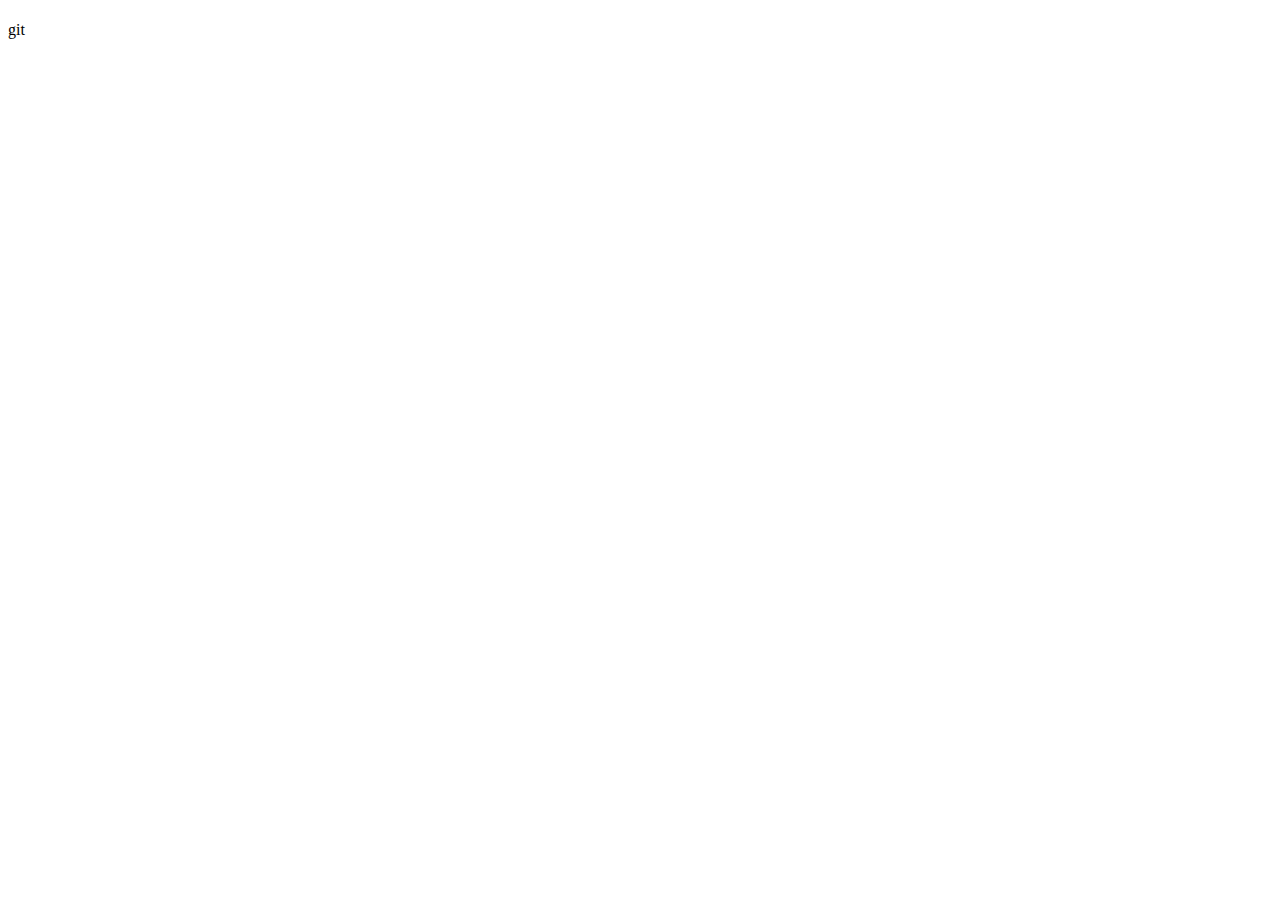
==== index.html @ 9058f105 "add basic html structure" ====
<!DOCTYPE html>
<html lang="en">
<head>
    <meta charset="UTF-8">
    <meta name="viewport" content="width=device-width, initial-scale=1.0">
    <link rel="stylesheet" href="style.css">
    <title>Document</title>
</head>
<body>
    <div id="mockup"></div>
    <div class="container">
        <section class="picture-left"></section>
        <section class="right">
            <h1></h1>
            <h3></h3>
            <div class="right-bottom">
                <div class="user-image">git</div>
                <div class="user-info">
                    <p class="user-name"></p>
                    <p class="date"></p>
                </div>
                <div class="icon"></div>
            </div>
        </section>
    </div>
</body>
</html>
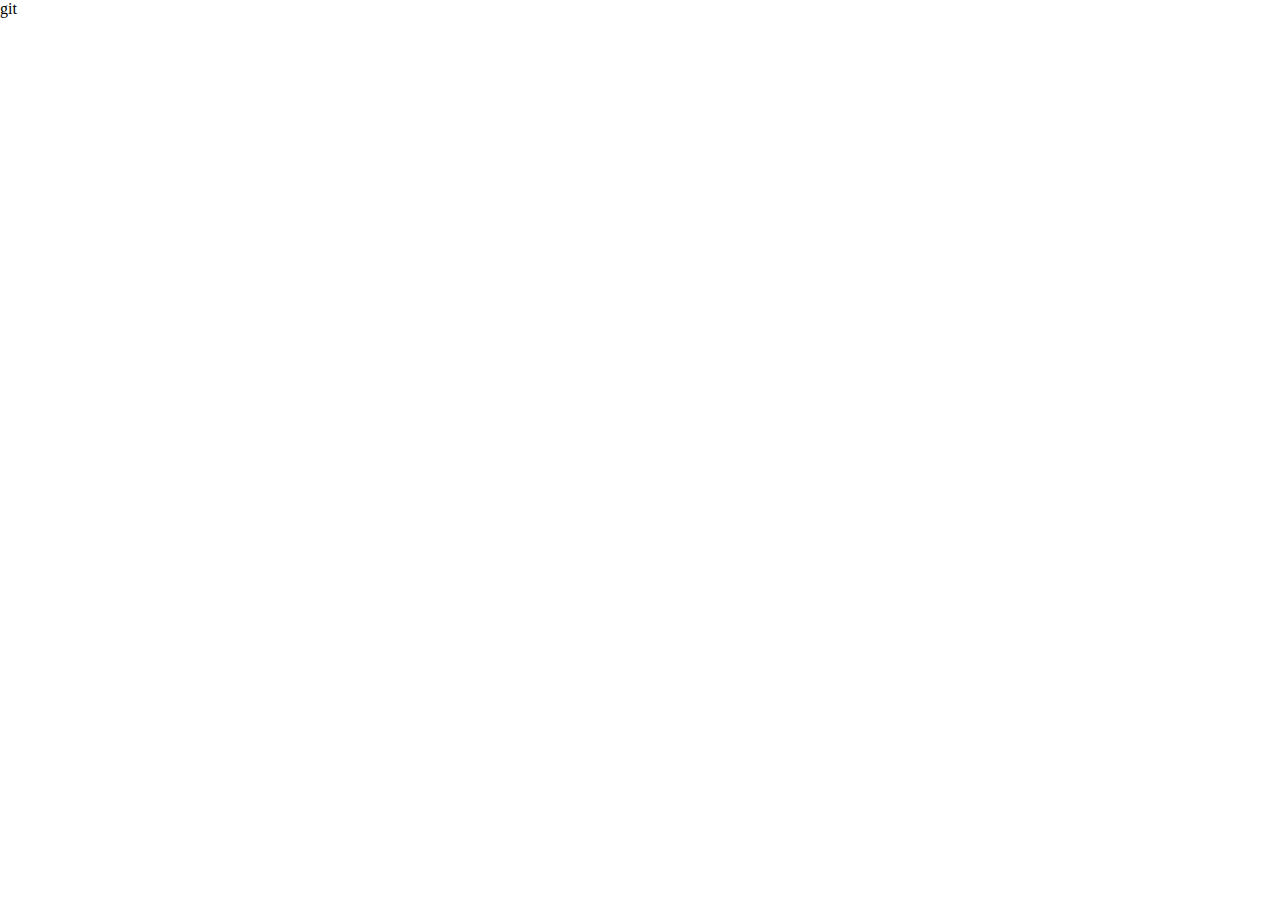
==== commit 22bf60e3: "add css all classes + reset" ====
--- a/index.html
+++ b/index.html
@@ -10,7 +10,7 @@
     <div id="mockup"></div>
     <div class="container">
         <section class="picture-left"></section>
-        <section class="right">
+        <section class="content-right">
             <h1></h1>
             <h3></h3>
             <div class="right-bottom">
--- a/style.css
+++ b/style.css
@@ -0,0 +1,49 @@
+*{
+    margin: 0;
+    padding: 0;
+    box-sizing: border-box;
+}
+
+.container{
+
+}
+
+.picture-left{
+
+}
+
+.content-right{
+
+}
+
+h1{
+
+}
+
+h3{
+
+}
+
+.right-bottom{
+
+}
+
+.user-image{
+
+}
+
+.user-info{
+
+}
+
+.user-name{
+
+}
+
+.user-date{
+
+}
+
+.icon{
+    
+}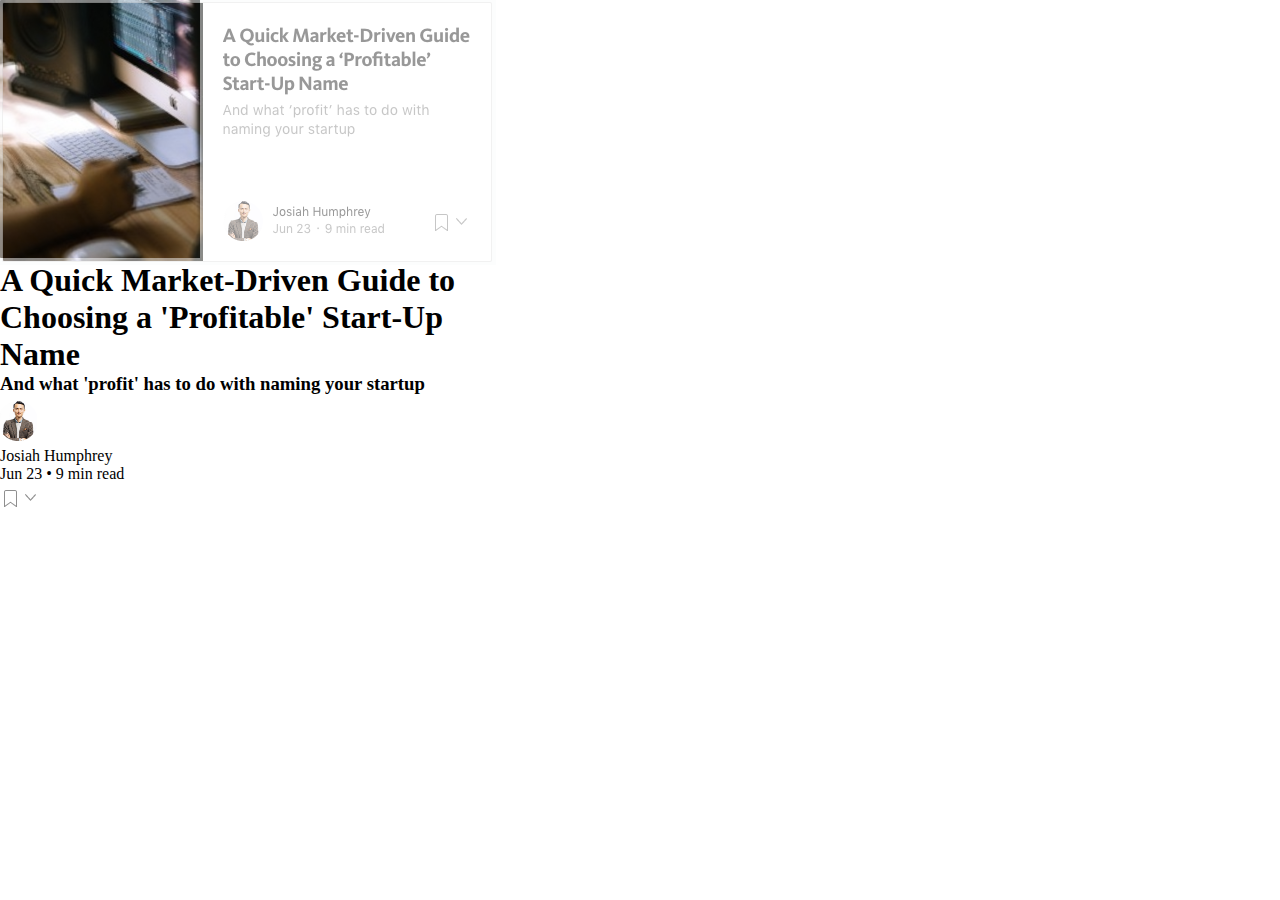
==== commit aed43901: "add content and css dimensions" ====
--- a/index.html
+++ b/index.html
@@ -9,17 +9,19 @@
 <body>
     <div id="mockup"></div>
     <div class="container">
-        <section class="picture-left"></section>
+        <section class="picture-left">
+            <img src="./images/picture-left.png" alt="working at the computer">
+        </section>
         <section class="content-right">
-            <h1></h1>
-            <h3></h3>
+            <h1>A Quick Market-Driven Guide to Choosing a 'Profitable' Start-Up Name</h1>
+            <h3>And what 'profit' has to do with naming your startup</h3>
             <div class="right-bottom">
-                <div class="user-image">git</div>
+                <div class="user-image"><img src="./images/user-image.png" alt="user picture"></div>
                 <div class="user-info">
-                    <p class="user-name"></p>
-                    <p class="date"></p>
+                    <p class="user-name">Josiah Humphrey</p>
+                    <p class="date">Jun 23 • 9 min read</p>
                 </div>
-                <div class="icon"></div>
+                <div class="icon"><img src="./images/icon1.png" alt="icon"></div>
             </div>
         </section>
     </div>
--- a/style.css
+++ b/style.css
@@ -4,12 +4,27 @@
     box-sizing: border-box;
 }
 
+#mockup {
+    width: 496px;
+    height: 265px;
+    background-image: url(./images/third-interface.png);
+    
+    position: absolute;
+    top: 0;
+    left: 0;
+    
+    opacity: 0.5;
+    z-index: 10;
+    pointer-events: none;
+  }
+
 .container{
-
+    width: 489px;
+    height: 259px;
 }
 
 .picture-left{
-
+    
 }
 
 .content-right{
@@ -45,5 +60,5 @@
 }
 
 .icon{
-    
+
 }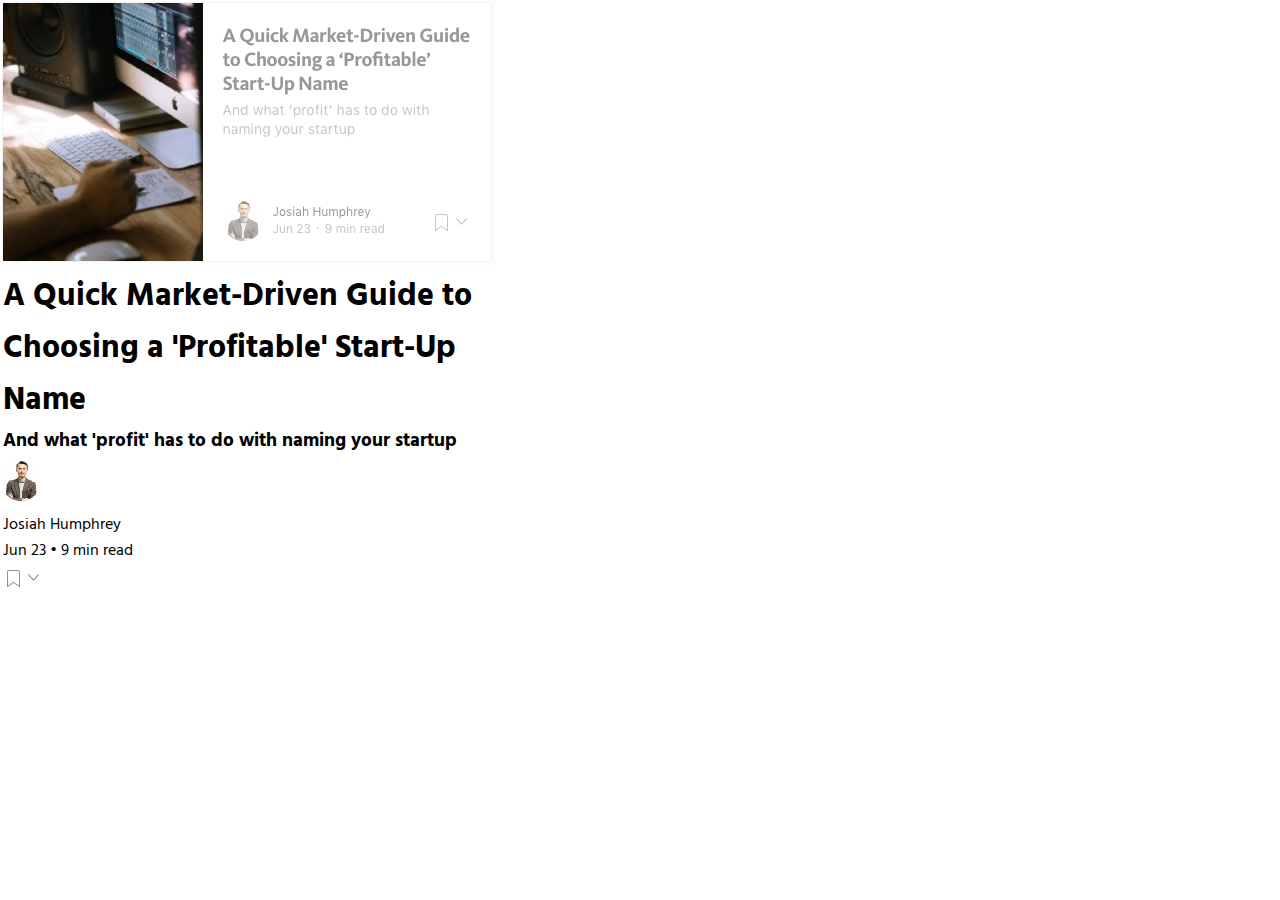
==== commit dd75432c: "add font" ====
--- a/index.html
+++ b/index.html
@@ -3,6 +3,8 @@
 <head>
     <meta charset="UTF-8">
     <meta name="viewport" content="width=device-width, initial-scale=1.0">
+    <link rel="preconnect" href="https://fonts.gstatic.com">
+<link href="https://fonts.googleapis.com/css2?family=Hind+Siliguri&display=swap" rel="stylesheet"> 
     <link rel="stylesheet" href="style.css">
     <title>Document</title>
 </head>
--- a/style.css
+++ b/style.css
@@ -21,6 +21,8 @@
 .container{
     width: 489px;
     height: 259px;
+    margin: 3px;
+    font-family: 'Hind Siliguri', sans-serif;
 }
 
 .picture-left{
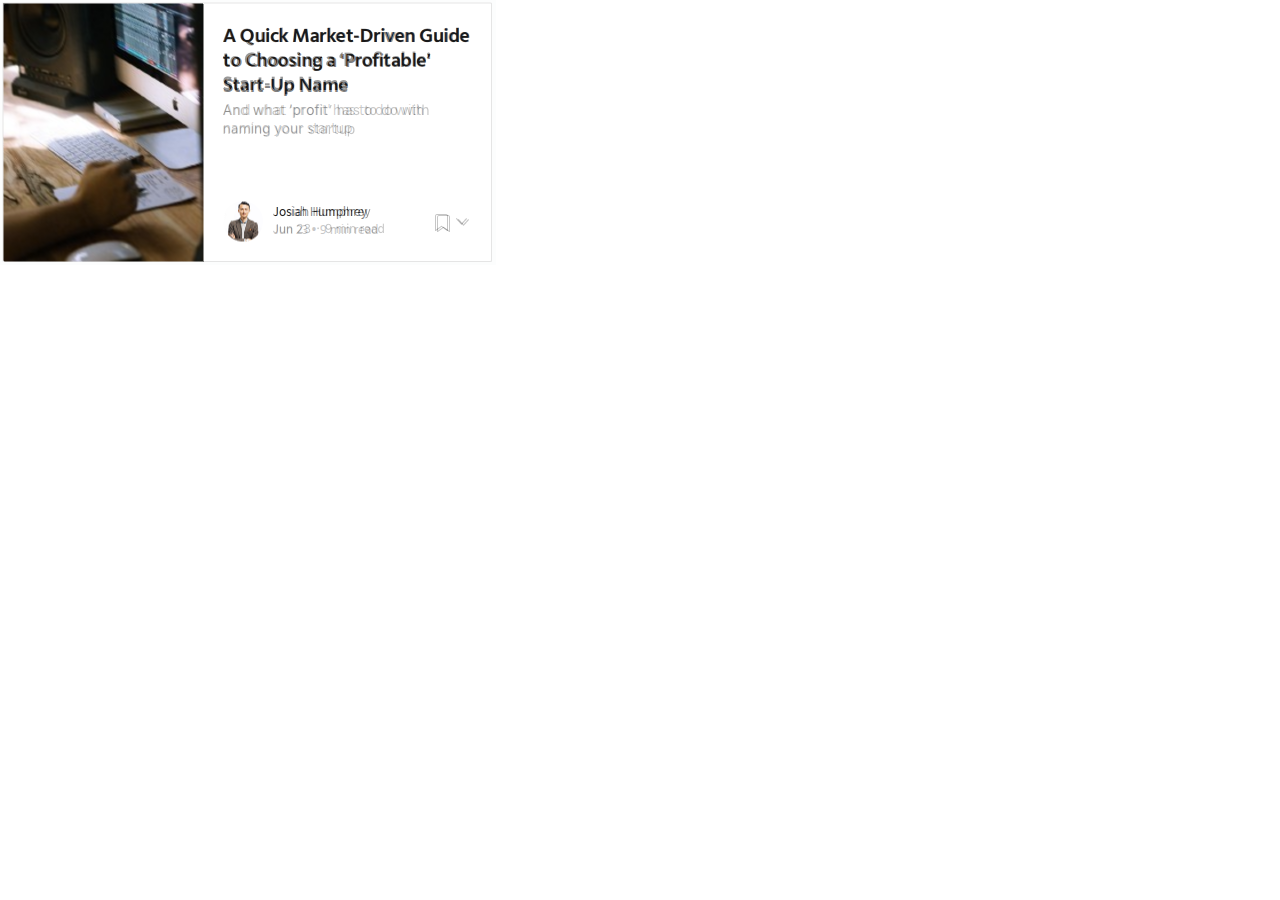
==== commit 0c7664e9: "add final adjustments positioning" ====
--- a/index.html
+++ b/index.html
@@ -3,8 +3,7 @@
 <head>
     <meta charset="UTF-8">
     <meta name="viewport" content="width=device-width, initial-scale=1.0">
-    <link rel="preconnect" href="https://fonts.gstatic.com">
-<link href="https://fonts.googleapis.com/css2?family=Hind+Siliguri&display=swap" rel="stylesheet"> 
+    <link href="https://fonts.googleapis.com/css2?family=Hind+Siliguri:wght@300;600;700&display=swap" rel="stylesheet"> 
     <link rel="stylesheet" href="style.css">
     <title>Document</title>
 </head>
@@ -15,7 +14,7 @@
             <img src="./images/picture-left.png" alt="working at the computer">
         </section>
         <section class="content-right">
-            <h1>A Quick Market-Driven Guide to Choosing a 'Profitable' Start-Up Name</h1>
+            <h1>A Quick Market-Driven Guide to Choosing a 'Profitable' <br> Start-Up Name</h1>
             <h3>And what 'profit' has to do with naming your startup</h3>
             <div class="right-bottom">
                 <div class="user-image"><img src="./images/user-image.png" alt="user picture"></div>
--- a/style.css
+++ b/style.css
@@ -23,6 +23,8 @@
     height: 259px;
     margin: 3px;
     font-family: 'Hind Siliguri', sans-serif;
+    display: flex;
+    border: 1px solid #E5E5E5;
 }
 
 .picture-left{
@@ -30,37 +32,54 @@
 }
 
 .content-right{
-
+    padding: 20px 10px 0px 19px;
 }
 
 h1{
-
+    font-size: 20px;
+    line-height: 25px;
+    letter-spacing: -0.5px;
+    font-weight: 600;
+    padding-right: 3px;
 }
 
 h3{
-
+    font-size: 15px;
+    line-height: 18px;
+    padding-top: 3px;
+    font-weight: 100;
+    padding-right: 20px;
+    letter-spacing: 0.3px;
+    color: #929292;
 }
 
 .right-bottom{
-
+    display: flex;
+    /* justify-content: space-around; */
+    padding: 0px 0 5px 2px;
+    margin-top: 58px;
 }
 
 .user-image{
-
+    
+    
 }
 
 .user-info{
+    font-size: 13px;
+    padding: 7px 0px 0 12px;
+    
+    line-height: 18px;
 
 }
 
 .user-name{
-
 }
 
-.user-date{
-
+.date{
+    color: #929292;
 }
 
 .icon{
-
+padding: 12px 0 0 55px;
 }